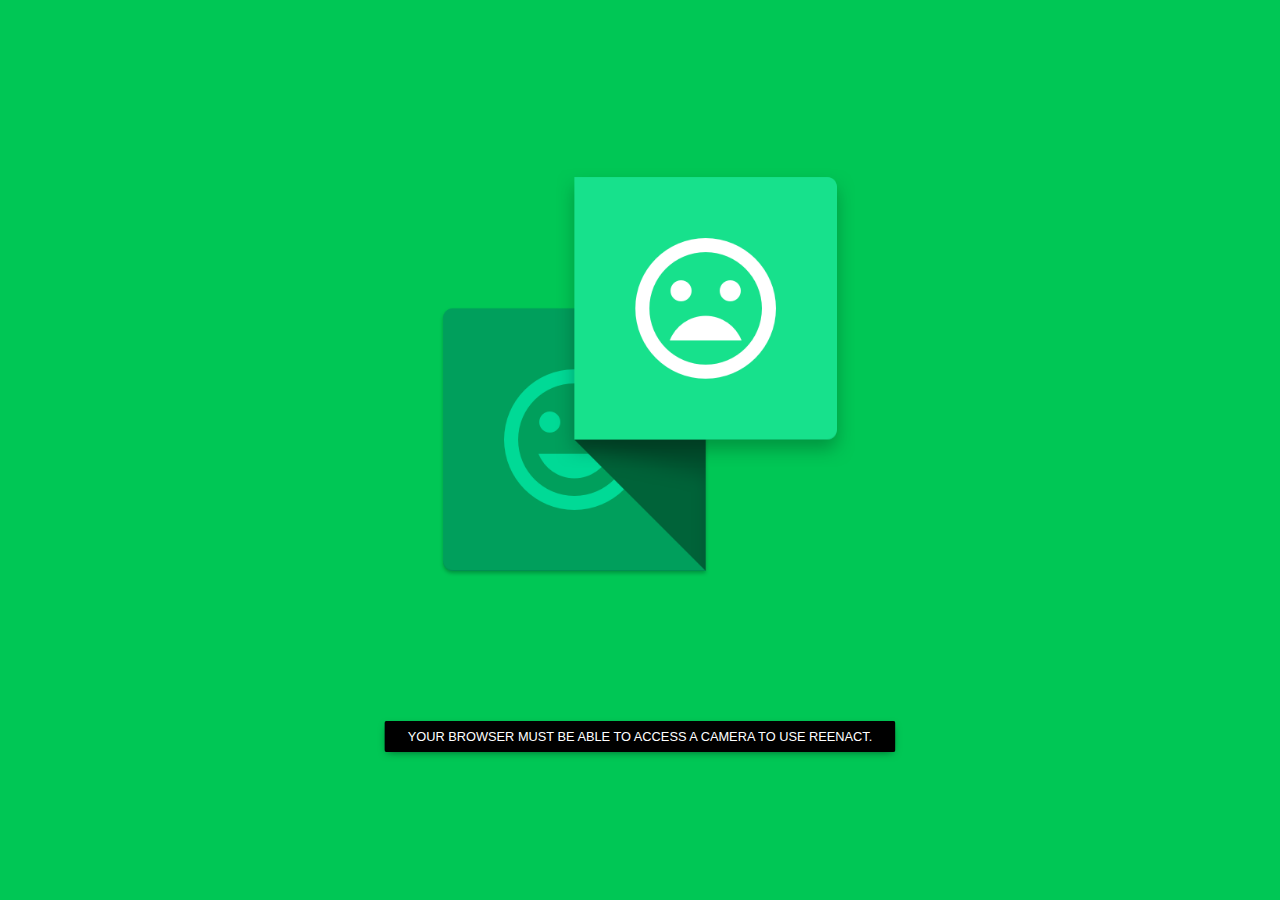
==== web/index.html @ 587d887b "Add titles to the buttons." ====
<!DOCTYPE html>
<html>
	<head>
		<meta charset="utf-8">
		<title>Reenact</title>
		<meta name="description" content="Reenact photos with Reenact">
		<meta name="viewport" content="width=device-width">
		<link rel="stylesheet" href="css/app.css">
		<link rel="localization" href="locales/reenact.{locale}.properties" />
		<link rel="shortcut icon" href="img/icons/icon128x128.png" />
		<script type="text/javascript" src="js/l10n.js" defer></script>
		<script type="text/javascript" src="js/jquery.js" defer></script>
		<script type="text/javascript" src="js/app.js" defer></script>
	</head>
	<body orientation="landscape">
		<section id="screen-intro" class="app-screen">
			<label for="choose-photo" data-l10n-id="choose-instructions" id="choose-instructions" class="intro-message"></label>
			<input type="file" id="choose-photo" accept="image/*">
			<p id="browser-lacks-capability" data-l10n-id="browser-lacks-capability" class="intro-roadblock intro-message"></p>
			<p id="no-camera" data-l10n-id="no-camera" class="intro-roadblock intro-message"></p>
		</section>
		<section id="screen-capture" class="app-screen">
			<div id="reenacter" class="content-area">
				<video id="viewfinder" autoplay></video>
				<img id="original-photo" />
			</div>
			<div class="buttons">
				<a id="back-button" class="secondary" title="Go back"></a>
				<a id="shutter-release" class="primary" title="Take the photo"></a>
				<a id="camera-mirror" class="tertiary" title="Flip camera"></a>
			</div>
		</section>
		<section id="screen-confirm" class="app-screen">
			<div class="content-area">
				<img id="photo-final-confirm" />
			</div>
			<div class="buttons">
				<a id="cancel-button" class="secondary" title="Retake photo"></a>
				<a id="confirm-button" class="primary" title="This looks good!"></a>
			</div>
		</section>
		<section id="screen-next-step" class="app-screen">
			<div class="content-area">
				<img id="photo-final" />
			</div>
			<div class="buttons">
				<a id="restart-button" class="secondary" title="Reenact another photo"></a>
				<a id="share-button" class="primary" title="Share this photo"></a>
				<a id="download-button" class="tertiary" download="reenact.jpg" href="#" title="Download photo"></a>
			</div>
		</section>
		<div id="loading">
			<img src="img/icons/loading.svg" />
		</div>
	</body>
</html>
---- web/css/app.css ----
@keyframes inout {
	0% {
		opacity: 1;
	}
	50% {
		opacity: 0.25;
	}
	100% {
		opacity: 1;
	}
}

html, body {
	margin: 0;
	padding: 0;
	height: 100%;
	width: 100%;
	font-family: "Open Sans", sans-serif;
	overflow: hidden;
}

body {
	font-size: 1rem;
	background: #000;
	color: #fff;
}

#loading {
	display: none;
	position: absolute;
	top: 50%;
	left: 50%;
	transform: translateX(-50%) translateY(-50%);
	opacity: .75;
	background-color: #000;
	border-radius: 50%;
	z-index: 100;
}

.content-area {
	margin: 0;
	text-align: center;
}

#reenacter {
	position: relative;
}

.app-screen {
	display: none;
	width: 100%;
	height: 100%;
	position: absolute;
	top: 0;
	left: 0;
	box-sizing: border-box;
}

#screen-intro {
	background-color: #00c755;
	background-image: url(../img/icons/icon512x512.png);
	background-size: 50%;
	background-position: center 33%;
	background-repeat: no-repeat;
	text-align: center;
}

body.unsupported #screen-intro, body.no-camera #screen-intro {
	background-image: url(../img/icons/icon-sad512x512.png);
}

body[orientation=landscape] #screen-intro {
	background-size: auto 50%;
}

.intro-roadblock {
	display: none;
}

.intro-message {
	position: absolute;
	left: 50%;
	bottom: 15%;
	background-color: #000;
	border-radius: 2px;
	border-color: transparent;
	border-style: solid;
	text-transform: uppercase;
	transform: translateX(-50%);
	font-size: 80%;
	padding: .75ex 3ex;
	box-shadow: 0px 3px 9px -3px rgba(0,0,0,0.5);
	max-width: 50%;
}

#choose-instructions {
	cursor: pointer;
}

body.unsupported #choose-instructions, body.no-camera #choose-instructions {
	display: none;
}

body.unsupported #browser-lacks-capability {
	display: block;
}

body.no-camera #no-camera {
	display: block;
}

#choose-photo {
	display: none;
}

#viewfinder {
	position: absolute;
	z-index: 10;
}

#viewfinder.fading {
	animation-direction: normal;
	animation-duration: 5s;
	animation-iteration-count: infinite;
	animation-name: inout;
	animation-timing-function: linear;   
}

body.front-facing-camera #reenacter {
	-moz-transform: scaleX(-1);
	-o-transform: scaleX(-1);
	-webkit-transform: scaleX(-1);
	transform: scaleX(-1);
	filter: FlipH;
	-ms-filter: "FlipH";
}

#original-photo {
	z-index: 5;
	position: relative;
	top: 50%;
	transform: translateY(-50%);
}

div.buttons {
	background-color: #1b1b1b;
}

#screen-next-step div.buttons {
	background-color: #000;
}

div.buttons a {
	background-repeat: no-repeat;
	background-position: center center;
	background-size: 75%;
	background-color: transparent;
	border: none;
	display: inline-block;
}

div.buttons a.primary {
	background-size: 100%;
	width: 1in;
	height: 1in;
}

div.buttons a.secondary {
	width: .6in;
	height: .6in;
}

div.buttons a.tertiary {
	width: .6in;
	height: .6in;
}

div.buttons a:active {
	opacity: .75;
}

div.buttons a.primary:active {
	background-size: 100%;
}

#back-button {
	background-image: url(../img/icons/ic_arrow_back_white_48dp.png);
}

#restart-button {
	background-image: url(../img/icons/ic_replay_white_48dp.png);
}

#share-button {
	background-image: url(../img/icons/ic_share_white_48dp.png);
	border-radius: 50%;
	background-color: #00c755;
	background-size: 75%;
}

#camera-mirror {
	background-image: url(../img/icons/ic_switch_camera_white_48dp.png);
}

#shutter-release {
	background-image: url(../img/icons/ic_camera_white_48dp.png);
}

#shutter-release:active {
	background-image: url(../img/icons/ic_camera_white_48dp.png);
	background-size: 80%;
}

#cancel-button {
	background-image: url(../img/icons/ic_arrow_back_white_48dp.png);
}

#confirm-button {
	background-image: url(../img/icons/ic_check_white_48dp.png);
}

#download-button {
	background-image: url(../img/icons/ic_file_download_white_48dp.png);
}

.content-area h1 {
	position: static;
	top: 1ex;
	text-align: center
}

	body[orientation=landscape] .content-area {
		height: 100%;
		width: calc( 100% - 1.5in );
	}

	body[orientation=landscape] div.buttons {
		height: 100%;
		width: 1.5in;
		position: absolute;
		right: 0;
		top: 0;
	}

	body[orientation=landscape] div.buttons .primary {
		position: absolute;
		top: 50%;
		transform: translateY(-50%);
		left: calc( ( 1.5in - 1in ) / 2 );
	}
	
	body[orientation=landscape] div.buttons .secondary {
		position: absolute;
		left: calc( ( 1.5in - .6in ) / 2 );
		bottom: 5%;
	}
	
	body[orientation=landscape] div.buttons .tertiary {
		position: absolute;
		right: calc( ( 1.5in - .6in ) / 2 );
		top: 5%;
	}
	
	body[orientation=landscape] #photo-final, body[orientation=landscape] #photo-final-confirm {
		max-width: 100%;
		max-height: 100%;
		position: relative;
		top: 50%;
		transform: translateY(-50%);
	}


	body[orientation=portrait] .content-area {
		width: 100%;
		height: calc( 100% - 1.5in );
	}

	body[orientation=portrait] div.buttons {
		width: 100%;
		height: 1.5in;
		position: absolute;
		bottom: 0;
	}

	body[orientation=portrait] div.buttons .primary {
		position: absolute;
		left: 50%;
		transform: translateX(-50%);
		top: calc( ( 1.5in - 1in ) / 2 );
	}
	
	body[orientation=portrait] div.buttons .secondary {
		position: absolute;
		top: calc( ( 1.5in - .6in ) / 2 );
		left: 5%;
	}
	
	body[orientation=portrait] div.buttons .tertiary {
		position: absolute;
		top: calc( ( 1.5in - .6in ) / 2 );
		right: 5%;
	}
	
	body[orientation=portrait] #photo-final, body[orientation=portrait] #photo-final-confirm {
		max-width: 100%;
		max-height: 100%;
		position: relative;
		top: 50%;
		transform: translateY(-50%);
	}
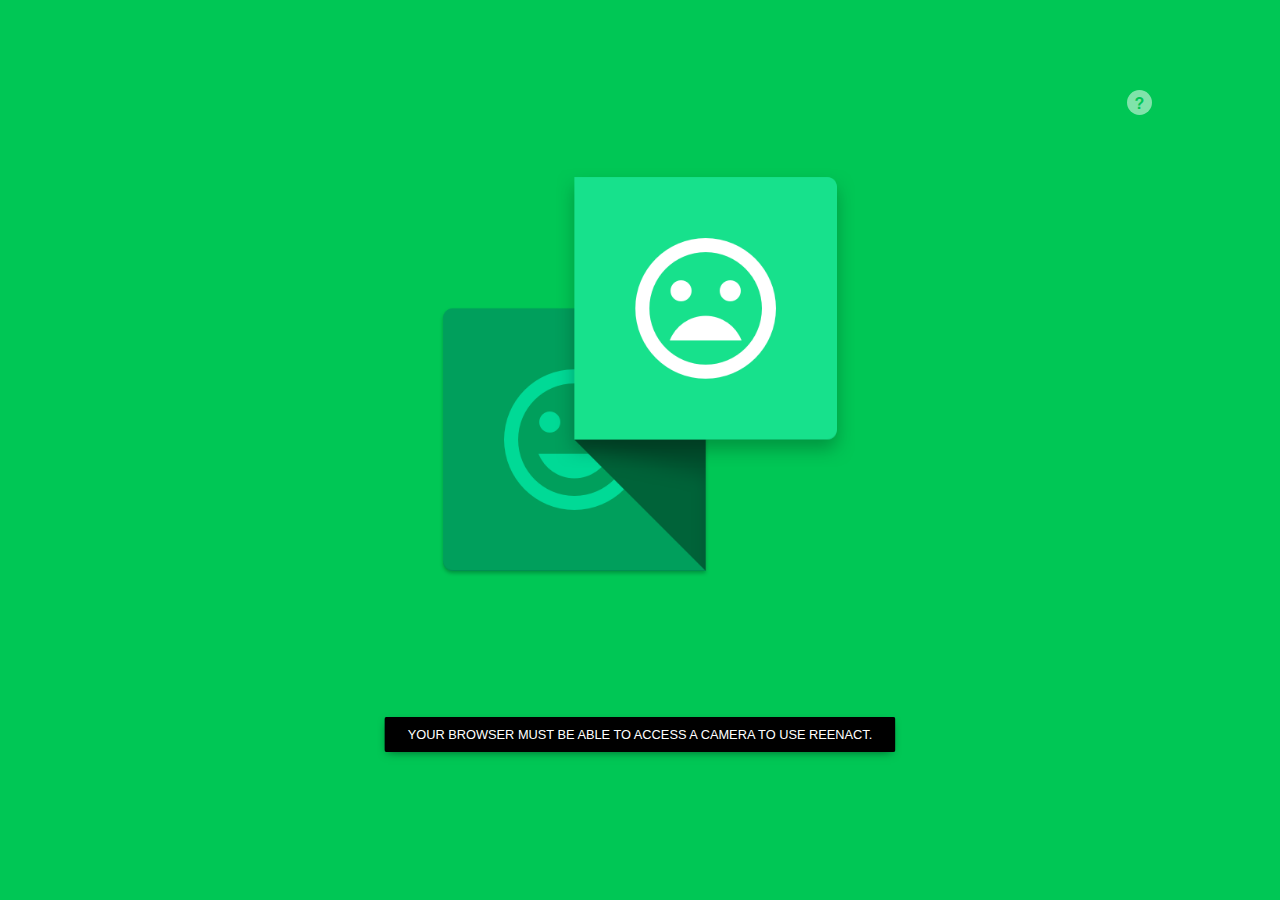
==== commit 02de7886: "Help screen." ====
--- a/web/index.html
+++ b/web/index.html
@@ -18,6 +18,16 @@
 			<input type="file" id="choose-photo" accept="image/*">
 			<p id="browser-lacks-capability" data-l10n-id="browser-lacks-capability" class="intro-roadblock intro-message"></p>
 			<p id="no-camera" data-l10n-id="no-camera" class="intro-roadblock intro-message"></p>
+			<a id="help-button"></a>
+		</section>
+		<section id="screen-help" class="app-screen">
+			<p>
+				Reenact photos with Reenact. Choose a photo, align the camera, and take the shot.<br /><br />
+				For help, e-mail <a href="mailto:help@reenact.me">help@reenact.me</a>.<br /><br />
+				<a href="http://twitter.com/reenactapp">@ReenactApp</a> on Twitter<br /><br />
+				<a href="http://reenact.me/">http://reenact.me/</a>
+			</p>
+			<a id="help-cancel-button"></a>
 		</section>
 		<section id="screen-capture" class="app-screen">
 			<div id="reenacter" class="content-area">
--- a/web/css/app.css
+++ b/web/css/app.css
@@ -91,6 +91,7 @@
 	padding: .75ex 3ex;
 	box-shadow: 0px 3px 9px -3px rgba(0,0,0,0.5);
 	max-width: 50%;
+	line-height: 150%;
 }
 
 #choose-instructions {
@@ -229,6 +230,62 @@
 	text-align: center
 }
 
+#screen-help {
+	background-image: url(../img/icons/icon512x512.png);
+	background-size: 20%;
+	background-position: center 20%;
+	background-repeat: no-repeat;
+	background-color: #00c755;
+}
+
+#screen-help a {
+	color: #fff;
+}
+
+#screen-help > p {
+	position: absolute;
+	left: 50%;
+	bottom: 15%;
+	background-color: #000;
+	border-radius: 2px;
+	border-color: transparent;
+	border-style: solid;
+	transform: translateX(-50%);
+	padding: 3ex;
+	box-shadow: 0px 3px 9px -3px rgba(0,0,0,0.5);
+	max-width: 50%;
+	background-color: #000;
+	position: absolute;
+	left: 50%;
+	transform: translateX(-50%);
+	max-width: 50%;
+	line-height: 125%;
+}
+
+a#help-button, a#help-cancel-button {
+	position: absolute;
+	top: 10%;
+	right: 10%;
+	font-weight: bold;
+	text-align: center;
+	cursor: pointer;
+	width: 3ex;
+	height: 3ex;
+	line-height: 3.25ex;
+	color: #00c755;
+	background-color: #fff;
+	opacity: .5;
+	border-radius: 50%;
+}
+
+#help-button:before {
+	content: "?";
+}
+
+#help-cancel-button:before {
+	content: "X";
+}
+
 	body[orientation=landscape] .content-area {
 		height: 100%;
 		width: calc( 100% - 1.5in );
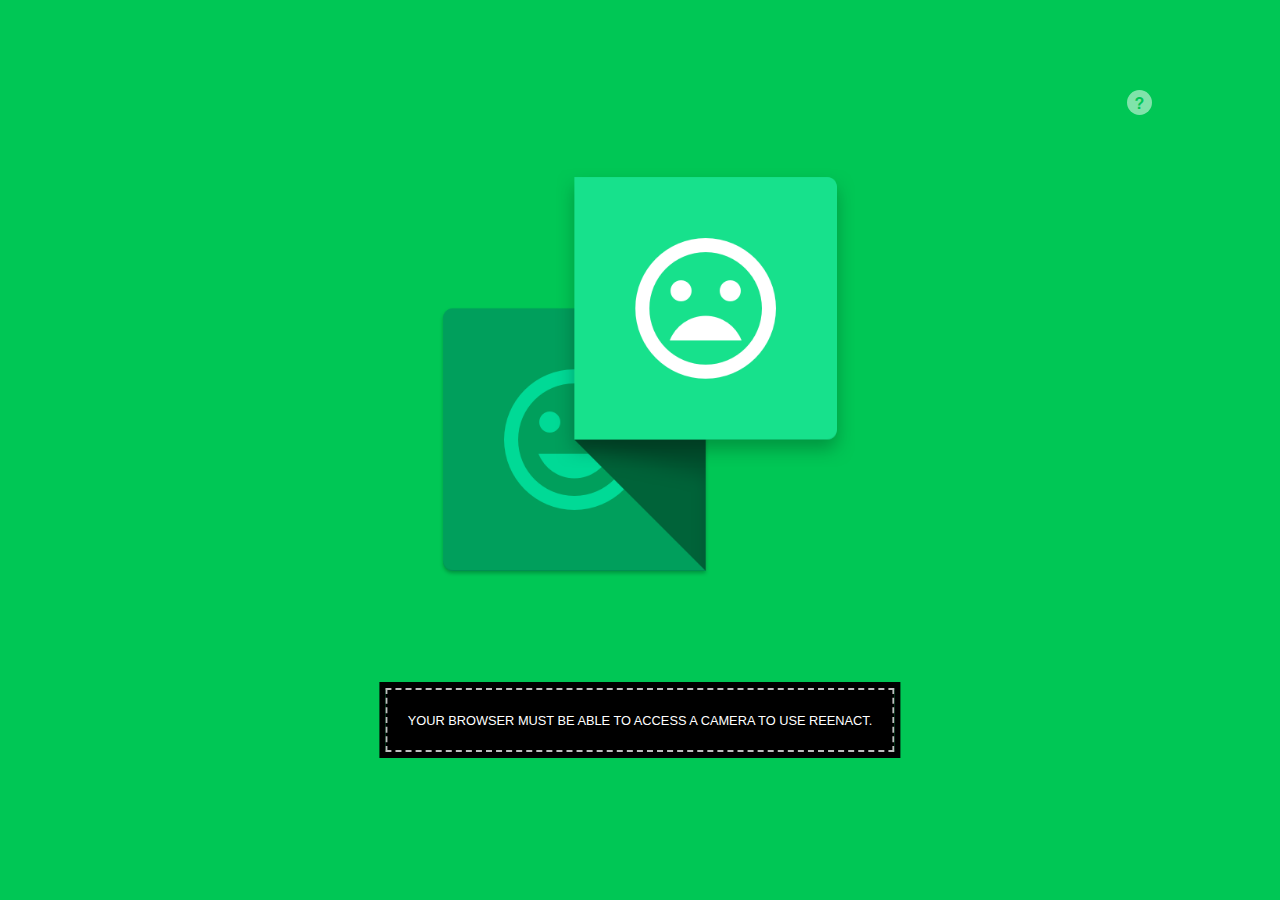
==== commit c0dc58ef: "Disable camera-specific buttons until the camera is available." ====
--- a/web/index.html
+++ b/web/index.html
@@ -3,14 +3,21 @@
 	<head>
 		<meta charset="utf-8">
 		<title>Reenact</title>
+		<meta name="apple-mobile-web-app-capable" content="yes">
+		<meta name="apple-mobile-web-app-status-bar-style" content="black-translucent">
+		<meta name="viewport" content="user-scalable=no,width=device-width" />
 		<meta name="description" content="Reenact photos with Reenact">
-		<meta name="viewport" content="width=device-width">
 		<link rel="stylesheet" href="css/app.css">
 		<link rel="localization" href="locales/reenact.{locale}.properties" />
 		<link rel="shortcut icon" href="img/icons/icon128x128.png" />
 		<script type="text/javascript" src="js/l10n.js" defer></script>
 		<script type="text/javascript" src="js/jquery.js" defer></script>
 		<script type="text/javascript" src="js/app.js" defer></script>
+		<link rel="icon" type="image/png" href="img/icons/icon512x512.png" />
+		<link rel="apple-touch-icon" href="img/icons/icon120x120.png" />
+		<link rel="apple-touch-icon" sizes="180x180" href="img/icons/icon180x180.png" />
+		<link rel="apple-touch-icon" sizes="167x167" href="img/icons/icon167x167.png" />
+		<link rel="apple-touch-icon" sizes="152x152" href="img/icons/icon152x152.png" />
 	</head>
 	<body orientation="landscape">
 		<section id="screen-intro" class="app-screen">
@@ -31,13 +38,13 @@
 		</section>
 		<section id="screen-capture" class="app-screen">
 			<div id="reenacter" class="content-area">
-				<video id="viewfinder" autoplay></video>
+				<video id="viewfinder" autoplay="" muted="" playsinline=""></video>
 				<img id="original-photo" />
 			</div>
 			<div class="buttons">
 				<a id="back-button" class="secondary" title="Go back"></a>
-				<a id="shutter-release" class="primary" title="Take the photo"></a>
-				<a id="camera-mirror" class="tertiary" title="Flip camera"></a>
+				<a id="shutter-release" class="primary" title="Take the photo" data-relies-on-camera="true"></a>
+				<a id="camera-mirror" class="tertiary" title="Flip camera" data-relies-on-camera="true"></a>
 			</div>
 		</section>
 		<section id="screen-confirm" class="app-screen">
--- a/web/css/app.css
+++ b/web/css/app.css
@@ -81,17 +81,23 @@
 	position: absolute;
 	left: 50%;
 	bottom: 15%;
-	background-color: #000;
-	border-radius: 2px;
-	border-color: transparent;
-	border-style: solid;
+	border: 2px dashed rgba( 255, 255, 255, 0.75 );
+	background-color: #000;
 	text-transform: uppercase;
 	transform: translateX(-50%);
 	font-size: 80%;
-	padding: .75ex 3ex;
-	box-shadow: 0px 3px 9px -3px rgba(0,0,0,0.5);
+	padding: 3ex;
 	max-width: 50%;
 	line-height: 150%;
+	outline: 1ex solid black;
+}
+
+.intro-message:hover {
+	border-color: #fff;
+}
+
+.intro-message:active {
+	opacity: .5;
 }
 
 #choose-instructions {
@@ -162,8 +168,8 @@
 
 div.buttons a.primary {
 	background-size: 100%;
-	width: 1in;
-	height: 1in;
+	width: .75in;
+	height: .75in;
 }
 
 div.buttons a.secondary {
@@ -176,14 +182,14 @@
 	height: .6in;
 }
 
-div.buttons a:active {
-	opacity: .75;
-}
-
 div.buttons a.primary:active {
 	background-size: 100%;
 }
 
+div.buttons a[disabled] {
+	display: none;
+}
+
 #back-button {
 	background-image: url(../img/icons/ic_arrow_back_white_48dp.png);
 }
@@ -193,10 +199,7 @@
 }
 
 #share-button {
-	background-image: url(../img/icons/ic_share_white_48dp.png);
-	border-radius: 50%;
-	background-color: #00c755;
-	background-size: 75%;
+	background-image: url(../img/icons/share-192.png);
 }
 
 #camera-mirror {
@@ -204,12 +207,15 @@
 }
 
 #shutter-release {
-	background-image: url(../img/icons/ic_camera_white_48dp.png);
+	background-color: #fff;
+	border: 3px solid #1b1b1b;    
+	border-radius: 50%;
+	box-shadow: 0 0 0 5px #fff;
+	box-sizing: border-box;
 }
 
 #shutter-release:active {
-	background-image: url(../img/icons/ic_camera_white_48dp.png);
-	background-size: 80%;
+	border: 8px solid #1b1b1b;    
 }
 
 #cancel-button {
@@ -303,7 +309,7 @@
 		position: absolute;
 		top: 50%;
 		transform: translateY(-50%);
-		left: calc( ( 1.5in - 1in ) / 2 );
+		left: calc( ( 1.5in - .75in ) / 2 );
 	}
 	
 	body[orientation=landscape] div.buttons .secondary {
@@ -343,7 +349,7 @@
 		position: absolute;
 		left: 50%;
 		transform: translateX(-50%);
-		top: calc( ( 1.5in - 1in ) / 2 );
+		top: calc( ( 1.5in - .75in ) / 2 );
 	}
 	
 	body[orientation=portrait] div.buttons .secondary {
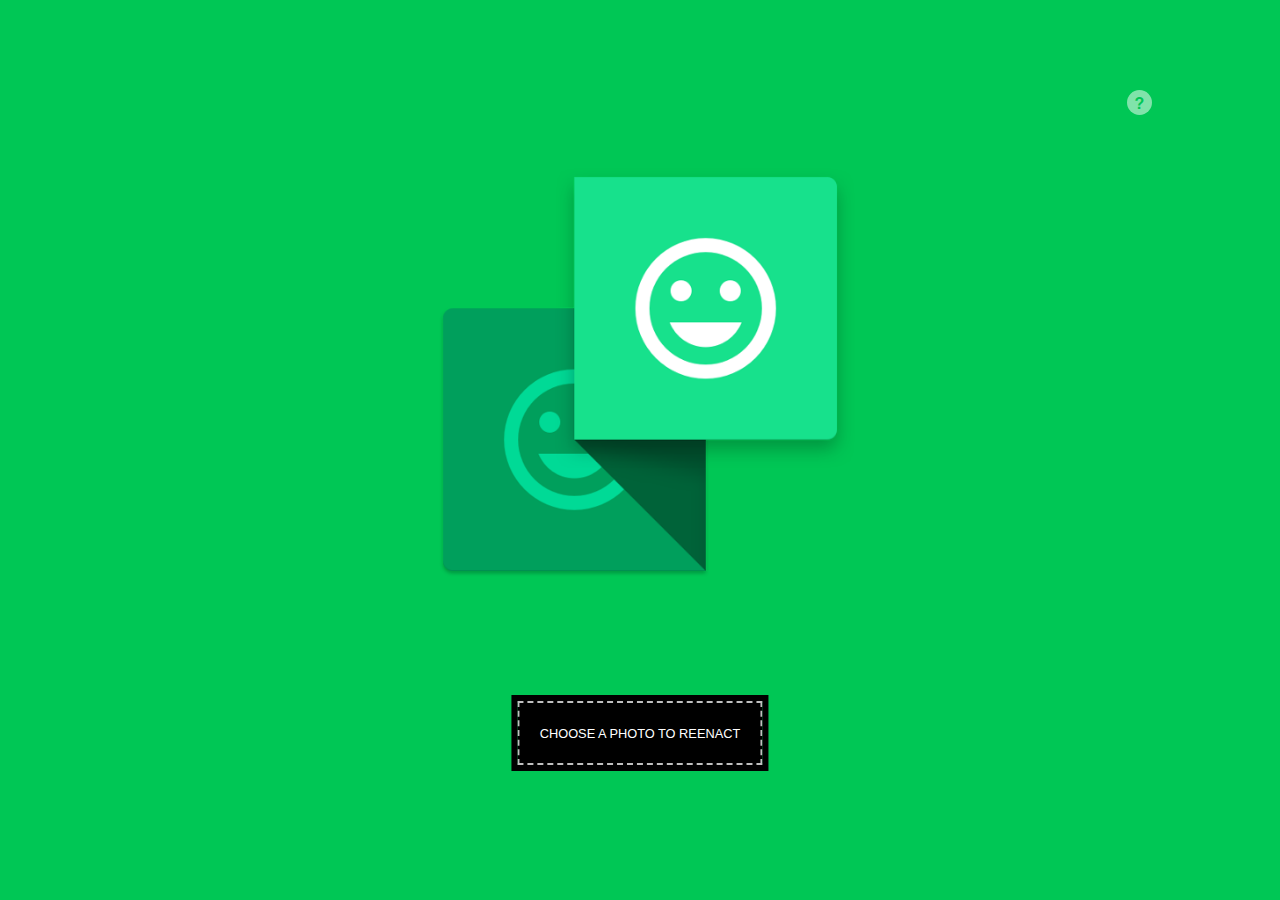
==== commit 8d911648: "Added a "switch camera" button to allow switching between the front and back cameras, which somehow " ====
--- a/web/index.html
+++ b/web/index.html
@@ -21,7 +21,7 @@
 	</head>
 	<body orientation="landscape">
 		<section id="screen-intro" class="app-screen">
-			<label for="choose-photo" data-l10n-id="choose-instructions" id="choose-instructions" class="intro-message"></label>
+			<label for="choose-photo" id="choose-instructions" class="intro-message"><span data-l10n-id="choose-instructions" class="loaded"></span><span data-l10n-id="choose-instructions-waiting" class="loading"></span></label>
 			<input type="file" id="choose-photo" accept="image/*">
 			<p id="browser-lacks-capability" data-l10n-id="browser-lacks-capability" class="intro-roadblock intro-message"></p>
 			<p id="no-camera" data-l10n-id="no-camera" class="intro-roadblock intro-message"></p>
@@ -31,12 +31,14 @@
 			<p>
 				Reenact photos with Reenact. Choose a photo, align the camera, and take the shot.<br /><br />
 				For help, e-mail <a href="mailto:help@reenact.me">help@reenact.me</a>.<br /><br />
-				<a href="http://twitter.com/reenactapp">@ReenactApp</a> on Twitter<br /><br />
 				<a href="http://reenact.me/">http://reenact.me/</a>
 			</p>
 			<a id="help-cancel-button"></a>
 		</section>
 		<section id="screen-capture" class="app-screen">
+			<div class="buttons top">
+				<a id="camera-switch" class="tertiary" title="Switch camera" data-relies-on-camera="true"></a>
+			</div>
 			<div id="reenacter" class="content-area">
 				<video id="viewfinder" autoplay="" muted="" playsinline=""></video>
 				<img id="original-photo" />
@@ -44,6 +46,7 @@
 			<div class="buttons">
 				<a id="back-button" class="secondary" title="Go back"></a>
 				<a id="shutter-release" class="primary" title="Take the photo" data-relies-on-camera="true"></a>
+				<a id="capture-loading" class="primary" title="Waiting for camera access..."></a>
 				<a id="camera-mirror" class="tertiary" title="Flip camera" data-relies-on-camera="true"></a>
 			</div>
 		</section>
@@ -66,8 +69,5 @@
 				<a id="download-button" class="tertiary" download="reenact.jpg" href="#" title="Download photo"></a>
 			</div>
 		</section>
-		<div id="loading">
-			<img src="img/icons/loading.svg" />
-		</div>
 	</body>
 </html>
--- a/web/css/app.css
+++ b/web/css/app.css
@@ -23,18 +23,6 @@
 	font-size: 1rem;
 	background: #000;
 	color: #fff;
-}
-
-#loading {
-	display: none;
-	position: absolute;
-	top: 50%;
-	left: 50%;
-	transform: translateX(-50%) translateY(-50%);
-	opacity: .75;
-	background-color: #000;
-	border-radius: 50%;
-	z-index: 100;
 }
 
 .content-area {
@@ -133,7 +121,7 @@
 	animation-timing-function: linear;   
 }
 
-body.front-facing-camera #reenacter {
+body.front-facing-camera #reenacter #viewfinder {
 	-moz-transform: scaleX(-1);
 	-o-transform: scaleX(-1);
 	-webkit-transform: scaleX(-1);
@@ -178,8 +166,8 @@
 }
 
 div.buttons a.tertiary {
-	width: .6in;
-	height: .6in;
+	width: .5in;
+	height: .5in;
 }
 
 div.buttons a.primary:active {
@@ -204,6 +192,10 @@
 
 #camera-mirror {
 	background-image: url(../img/icons/ic_switch_camera_white_48dp.png);
+}
+
+#camera-switch {
+	background-image: url(../img/icons/switch-camera-192.png);
 }
 
 #shutter-release {
@@ -212,6 +204,7 @@
 	border-radius: 50%;
 	box-shadow: 0 0 0 5px #fff;
 	box-sizing: border-box;
+	z-index: 2;
 }
 
 #shutter-release:active {
@@ -294,9 +287,10 @@
 
 	body[orientation=landscape] .content-area {
 		height: 100%;
-		width: calc( 100% - 1.5in );
-	}
-
+		width: calc( 100% - 2.5in );
+		top: 0;
+	}
+	
 	body[orientation=landscape] div.buttons {
 		height: 100%;
 		width: 1.5in;
@@ -305,6 +299,14 @@
 		top: 0;
 	}
 
+	body[orientation=landscape] div.buttons.top {
+		height: 100%;
+		width: 1in;
+		position: absolute;
+		left: 0;
+		top: 0;
+	}
+	
 	body[orientation=landscape] div.buttons .primary {
 		position: absolute;
 		top: 50%;
@@ -320,7 +322,13 @@
 	
 	body[orientation=landscape] div.buttons .tertiary {
 		position: absolute;
-		right: calc( ( 1.5in - .6in ) / 2 );
+		right: calc( ( 1.5in - .5in ) / 2 );
+		top: 5%;
+	}
+	
+	body[orientation=landscape] div.buttons.top .tertiary {
+		position: absolute;
+		right: calc( ( 1in - .5in ) / 2 );
 		top: 5%;
 	}
 	
@@ -332,10 +340,10 @@
 		transform: translateY(-50%);
 	}
 
-
 	body[orientation=portrait] .content-area {
 		width: 100%;
-		height: calc( 100% - 1.5in );
+		height: calc( 100% - 2.5in );
+		top: 1in;
 	}
 
 	body[orientation=portrait] div.buttons {
@@ -344,6 +352,13 @@
 		position: absolute;
 		bottom: 0;
 	}
+	
+	body[orientation=portrait] div.buttons.top {
+		width: 100%;
+		height: 1in;
+		position: absolute;
+		top: 0;
+	}
 
 	body[orientation=portrait] div.buttons .primary {
 		position: absolute;
@@ -360,7 +375,13 @@
 	
 	body[orientation=portrait] div.buttons .tertiary {
 		position: absolute;
-		top: calc( ( 1.5in - .6in ) / 2 );
+		top: calc( ( 1.5in - .5in ) / 2 );
+		right: 5%;
+	}
+	
+	body[orientation=portrait] div.buttons.top .tertiary {
+		position: absolute;
+		top: calc( ( 1in - .5in ) / 2 );
 		right: 5%;
 	}
 	
@@ -371,3 +392,16 @@
 		top: 50%;
 		transform: translateY(-50%);
 	}
+	
+body.loaded .loading {
+	display: none;
+}
+
+body.loading .loaded {
+	display: none;
+}
+
+#capture-loading {
+	background-image: url( ../img/icons/loading.svg );
+	z-index: 1;
+}
